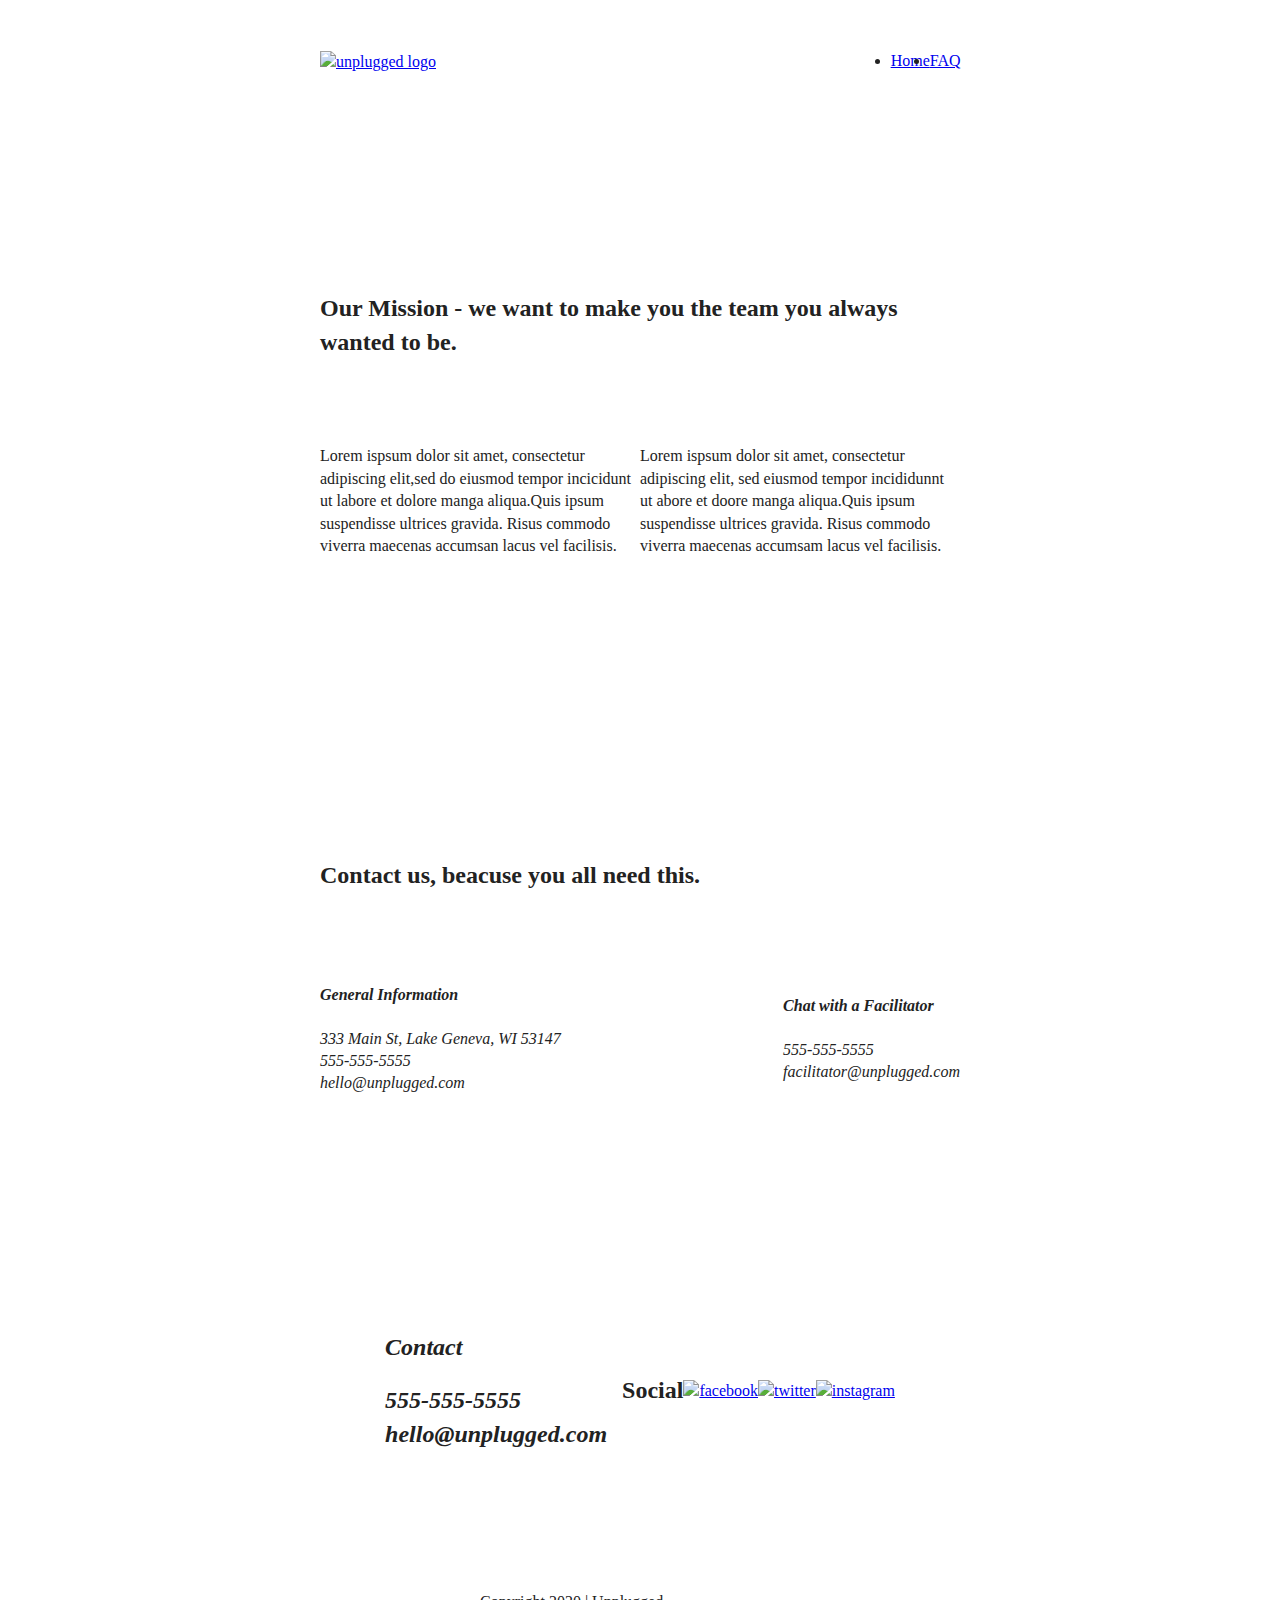
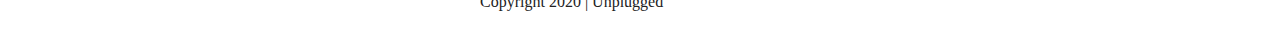
==== about/index.html @ 3474e6cf "Added breakpoints for tablets" ====
<!doctype html>
<html class="no-js" lang="">

<head>
  <meta charset="utf-8">
  <title>Unplugged | About</title>
  <meta name="description" content="">
  <meta name="viewport" content="width=device-width, initial-scale=1">

  <link rel="manifest" href="../site.webmanifest">
  <link rel="apple-touch-icon" href="../icon.png">
  <!-- Place favicon.ico in the root directory -->

  <link rel="stylesheet" href="../css/normalize.css">
  <link rel="stylesheet" href="../css/main.css">

  <meta name="theme-color" content="#fafafa">
</head>

<body>
  <!--[if IE]>
    <p class="browserupgrade">You are using an <strong>outdated</strong> browser. Please <a href="https://browsehappy.com/">upgrade your browser</a> to improve your experience and security.</p>
  <![endif]-->

  <!-- Add your site or application content here -->
  <script src="../js/vendor/modernizr-3.8.0.min.js"></script>
  <script src="https://code.jquery.com/jquery-3.4.1.min.js" integrity="sha256-CSXorXvZcTkaix6Yvo6HppcZGetbYMGWSFlBw8HfCJo=" crossorigin="anonymous"></script>
  <script>window.jQuery || document.write('<script src="../js/vendor/jquery-3.4.1.min.js"><\/script>')</script>
  <script src="../js/plugins.js"></script>
  <script src="../js/main.js"></script>

  <header>
    <div class="content-wrapper">
      <a href="#">
        <img src="./img/unpluggedlogo.png" alt="unplugged logo">
      </a>
      <div class="header-divider"></div>
      <nav>
        <ul>
          <li><a href="../index.html" target="_blank">Home</a></li>
          <li><a href="../faq/index.html" target="_blank">FAQ</a></li>
        </ul>
      </nav>
    </div>
  </header>

  <main>
    <section class="mission">
    <div class="content-wrapper">
      <h2>Our Mission - we want to make you the team you always wanted to be.</h2>
        <div class="mission-content">
          <p>Lorem ispsum dolor sit amet, consectetur adipiscing elit,sed do eiusmod tempor incicidunt ut labore et dolore manga aliqua.Quis ipsum suspendisse ultrices gravida. Risus commodo viverra maecenas accumsan lacus vel facilisis.</p>
          <p>Lorem ispsum dolor sit amet, consectetur adipiscing elit, sed eiusmod tempor incididunnt ut abore et doore manga aliqua.Quis ipsum suspendisse ultrices gravida. Risus commodo viverra maecenas accumsam lacus vel facilisis.</p>
        </div>
    </div> <!-- mission content wrapper ends -->
</section> <!-- contact-info -->

    <section class="map">
      <figure>
      </figure>
    </section>

    <section class="contact-section">
      <div class="content-wrapper">
        <h2>Contact us, beacuse you all need this.</h4>
          <address class="contact-content">
            <div>
            <h4>General Information</h4>
            <p>333 Main St, Lake Geneva, WI 53147<br>
            555-555-5555<br>
            hello@unplugged.com</p>
          </div>
          <div>
            <h4>Chat with a Facilitator</h4>
            <p>555-555-5555<br>
            facilitator@unplugged.com</p>
          </div>
        </address>
      </div>
    </section>
  </main> <!--mainwrapper -->

  <footer>
    <div class="content-wrapper">
        <div class="footer-content">
          <address class="contact">
            <h2>Contact<h2>
              <p>555-555-5555</p>
              <p>hello@unplugged.com</p>
          </address>
            <div class="social">
                <div class="social-icons">
                  <h2>Social</h2>
                    <p><a href="https://www.facebook.com/yoursite" target="_blank"><img src"" alt="facebook"/></a></p>
                    <p><a href="https://www.twitter.com/" target="_blank"><img src="" alt="twitter"/></a></p>
                    <p><a href="https://www.instagram.com/" target="_blank"><img src="" alt="instagram"/></a></p>
                </div>
            </div>
        </div> <!-- footer content ends -->
    </div> <!--footer content-wrapper ends-->

    </div>
    <div class="copyright">
      <p>Copyright 2020 | Unplugged</p>
    </div>
  </footer>


  <!-- Google Analytics: change UA-XXXXX-Y to be your site's ID. -->
  <script>
    window.ga = function () { ga.q.push(arguments) }; ga.q = []; ga.l = +new Date;
    ga('create', 'UA-XXXXX-Y', 'auto'); ga('set','transport','beacon'); ga('send', 'pageview')
  </script>
  <script src="https://www.google-analytics.com/analytics.js" async></script>
</body>

</html>
---- css/main.css ----
/*! HTML5 Boilerplate v7.3.0 | MIT License | https://html5boilerplate.com/ */

/* main.css 2.0.0 | MIT License | https://github.com/h5bp/main.css#readme */
/*
 * What follows is the result of much research on cross-browser styling.
 * Credit left inline and big thanks to Nicolas Gallagher, Jonathan Neal,
 * Kroc Camen, and the H5BP dev community and team.
 */

/* ==========================================================================
   Base styles: opinionated defaults
   ========================================================================== */

html {
  color: #222;
  font-size: 1em;
  line-height: 1.4;
}

/*
 * Remove text-shadow in selection highlight:
 * https://twitter.com/miketaylr/status/12228805301
 *
 * Vendor-prefixed and regular ::selection selectors cannot be combined:
 * https://stackoverflow.com/a/16982510/7133471
 *
 * Customize the background color to match your design.
 */

::-moz-selection {
  background: #b3d4fc;
  text-shadow: none;
}

::selection {
  background: #b3d4fc;
  text-shadow: none;
}

/*
 * A better looking default horizontal rule
 */

hr {
  display: block;
  height: 1px;
  border: 0;
  border-top: 1px solid #ccc;
  margin: 1em 0;
  padding: 0;
}

/*
 * Remove the gap between audio, canvas, iframes,
 * images, videos and the bottom of their containers:
 * https://github.com/h5bp/html5-boilerplate/issues/440
 */

audio,
canvas,
iframe,
img,
svg,
video {
  vertical-align: middle;
}

/*
 * Remove default fieldset styles.
 */

fieldset {
  border: 0;
  margin: 0;
  padding: 0;
}

/*
 * Allow only vertical resizing of textareas.
 */

textarea {
  resize: vertical;
}

/* ==========================================================================
   Browser Upgrade Prompt
   ========================================================================== */

.browserupgrade {
  margin: 0.2em 0;
  background: #ccc;
  color: #000;
  padding: 0.2em 0;
}

/* ==========================================================================
   Author's custom styles
   ========================================================================== */
.content-wrapper {
  width: 90%;
  margin: 50px 0;
}


/* -------------------- Base Header - Footer Styles -------------------- */

header,
footer {
  display: flex;
  justify-content: center;
  align-items: center;
  flex-flow: row wrap;
}

header{
  padding: 15px 0;
}

header .content-wrapper {
  display: flex;
  justify-content: center;
  align-items: center;
  flex-flow: row wrap;
  margin: 0;
}

.header-divider {
  width: 100%;
  height: 1px;
}

header nav {
  display: flex;
  justify-content: center;
  align-items: center;
  flex-flow: row wrap;
  width: 60%;
  padding:19px 0 19px 0;
}

header nav ul {
  display: flex;
  justify-content: space-around;
  width: 100%;
}

footer {
  flex-direction: column;
}

footer p {
  margin: 0;
}

footer .content-wrapper{
  width: 55%;
  margin: 50px 0;
}

footer .contact{
  margin-bottom: 50px;
}
footer .social-icons {
  display: flex;
  justify-content: space-around;
  align-items: center;
}

footer .social-icons p {
  display: flex;
  justify-content: space-around;
  align-items: center;
}

footer .copyright {
  margin: 20px 0;
}

/* -------------------- Mobile - Main Styles -------------------- */

/* Hero Area */
.hero-area {
  display: flex;
  justify-content: center;
  flex-flow: row wrap;
}

/* Aside */
aside{
  display: flex;
  justify-content: center;
  align-items: center;
  flex-flow: row wrap;
}

/* Features */
.features {
  display: flex;
  justify-content: center;
  flex-flow: row wrap;
}

.features h2{
  margin-bottom: 60px;
}

.features article {
  width: 85%;
  margin: 48px 0;
}

.features .features-item {
  display: flex;
  justify-content: center;
  align-items: center;
  flex-flow: row wrap;
}

.features p {
  margin: 0;
}

/* Reviews */
.reviews {
  display: flex;
  justify-content: center;
  flex-flow: row wrap;
}

.reviews h2 {
  margin-bottom: 40px;
}

.reviews h3 {
  width: 47%;
  margin: 20px 0;
}

/*------------------ About Page ------------------*/
.mission {
  display: flex;
  justify-content: center;
  align-items: center;
  flex-flow: row wrap;
}

.mission h2{
  padding: 50px 0;
}

.contact-section {
  display: flex;
  justify-content: center;
  align-items: center;
  flex-flow: row wrap;
}

.contact-section h2{
  padding: 50px 0;
}

/*-------------------- FAQ ------------------------*/
.faq {
  display: flex;
  justify-content: center;
  align-items: center;
  flex-flow: row wrap;
}

.faq h2 {
  padding: 50px 0;
}

.faq .content-wrapper{
  display: flex;
  justify-content: center;
  align-items: center;
  flex-flow: row wrap;
  margin: 50px 0;
}


/* ==========================================================================
   Helper classes
   ========================================================================== */

/*
 * Hide visually and from screen readers
 */

.hidden {
  display: none !important;
}

/*
* Hide only visually, but have it available for screen readers:
* https://snook.ca/archives/html_and_css/hiding-content-for-accessibility
*
* 1. For long content, line feeds are not interpreted as spaces and small width
*    causes content to wrap 1 word per line:
*    https://medium.com/@jessebeach/beware-smushed-off-screen-accessible-text-5952a4c2cbfe
*/

.sr-only {
  border: 0;
  clip: rect(0, 0, 0, 0);
  height: 1px;
  margin: -1px;
  overflow: hidden;
  padding: 0;
  position: absolute;
  white-space: nowrap;
  width: 1px;
  /* 1 */
}

/*
* Extends the .sr-only class to allow the element
* to be focusable when navigated to via the keyboard:
* https://www.drupal.org/node/897638
*/

.sr-only.focusable:active,
.sr-only.focusable:focus {
  clip: auto;
  height: auto;
  margin: 0;
  overflow: visible;
  position: static;
  white-space: inherit;
  width: auto;
}

/*
* Hide visually and from screen readers, but maintain layout
*/

.invisible {
  visibility: hidden;
}

/*
* Clearfix: contain floats
*
* For modern browsers
* 1. The space content is one way to avoid an Opera bug when the
*    `contenteditable` attribute is included anywhere else in the document.
*    Otherwise it causes space to appear at the top and bottom of elements
*    that receive the `clearfix` class.
* 2. The use of `table` rather than `block` is only necessary if using
*    `:before` to contain the top-margins of child elements.
*/

.clearfix:before,
.clearfix:after {
  content: " ";
  /* 1 */
  display: table;
  /* 2 */
}

.clearfix:after {
  clear: both;
}

/* ==========================================================================
   EXAMPLE Media Queries for Responsive Design.
   These examples override the primary ('mobile first') styles.
   Modify as content requires.
   ========================================================================== */
@media only screen and (min-width: 768px) {
/* General styles */
  .content-wrapper {
      max-width: 640px;
      margin: 100px 0;
  }

/* Header */

  header {
    display: flex;
    justify-content: center;
  }

  header .content-wrapper {
    width:100%;
    display: flex;
    justify-content: space-between;
  }

  header nav {
    width: 17%
  }

  header nav ul {
    display: flex;
    justify-content: space-around;
  }

  .header-divider {
    display: none;
  }

/* Hero Area */

/* Aside */
  aside .content-wrapper {
    margin: 50px 0;
    display: flex;
    justify-content: center;
    flex-flow: row wrap;
  }

  aside .content-wrapper .form-description,
  aside .content-wrapper .form {
      width: 37%;
      margin: 0;
  }

/* Features */

  .features article {
    display: flex;
    justify-content: space-between;
    align-items: center;
    flex-flow: column wrap;
    flex-basis: 300px;
  }

  .features .features-item-description {
    width: 26%;
  }

/* Reviews */
  .reviews article {
    display: flex;
    justify-content: center;
  }

  .reviews article div {
    width:41%;
  }
/* About */
.mission-content {
    display: flex;
    justify-content: space-between;
    align-items: center;
  }

.mission-content p {
    width:420px;
  }

.contact-section .content-wrapper h2 {
    width:500px;
  }

.contact-content {
    display:flex;
    justify-content:space-between;
    align-items: center;
  }

/* FAQ */
.faq .content-wrapper {
    justify-content: space-between;
  }

.faq-content {
    flex-basis: 40%;
  }

.faq h2 {
    width: 100%;
  }


/* Footer */
  footer .content-wrapper {
    width: 41%;
    margin: 100px 0;
  }

  .footer-content {
    display: flex;
    justify-content:space-around;
    align-items: center;
  }

  footer .contact {
    margin-bottom: 0;
  }

  footer .copyright {
      width:25%;
  }
}

  @media only screen and (min-width: 1200px) {
  /*Desktop styles here*/
  }


/* ==========================================================================
   Print styles.
   Inlined to avoid the additional HTTP request:
   https://www.phpied.com/delay-loading-your-print-css/
   ========================================================================== */

@media print {
  *,
  *:before,
  *:after {
    background: transparent !important;
    color: #000 !important;
    /* Black prints faster */
    box-shadow: none !important;
    text-shadow: none !important;
  }
  a,
  a:visited {
    text-decoration: underline;
  }
  a[href]:after {
    content: " (" attr(href) ")";
  }
  abbr[title]:after {
    content: " (" attr(title) ")";
  }
  /*
     * Don't show links that are fragment identifiers,
     * or use the `javascript:` pseudo protocol
     */
  a[href^="#"]:after,
  a[href^="javascript:"]:after {
    content: "";
  }
  pre {
    white-space: pre-wrap !important;
  }
  pre,
  blockquote {
    border: 1px solid #999;
    page-break-inside: avoid;
  }
  /*
     * Printing Tables:
     * https://web.archive.org/web/20180815150934/http://css-discuss.incutio.com/wiki/Printing_Tables
     */
  thead {
    display: table-header-group;
  }
  tr,
  img {
    page-break-inside: avoid;
  }
  p,
  h2,
  h3 {
    orphans: 3;
    widows: 3;
  }
  h2,
  h3 {
    page-break-after: avoid;
  }
}
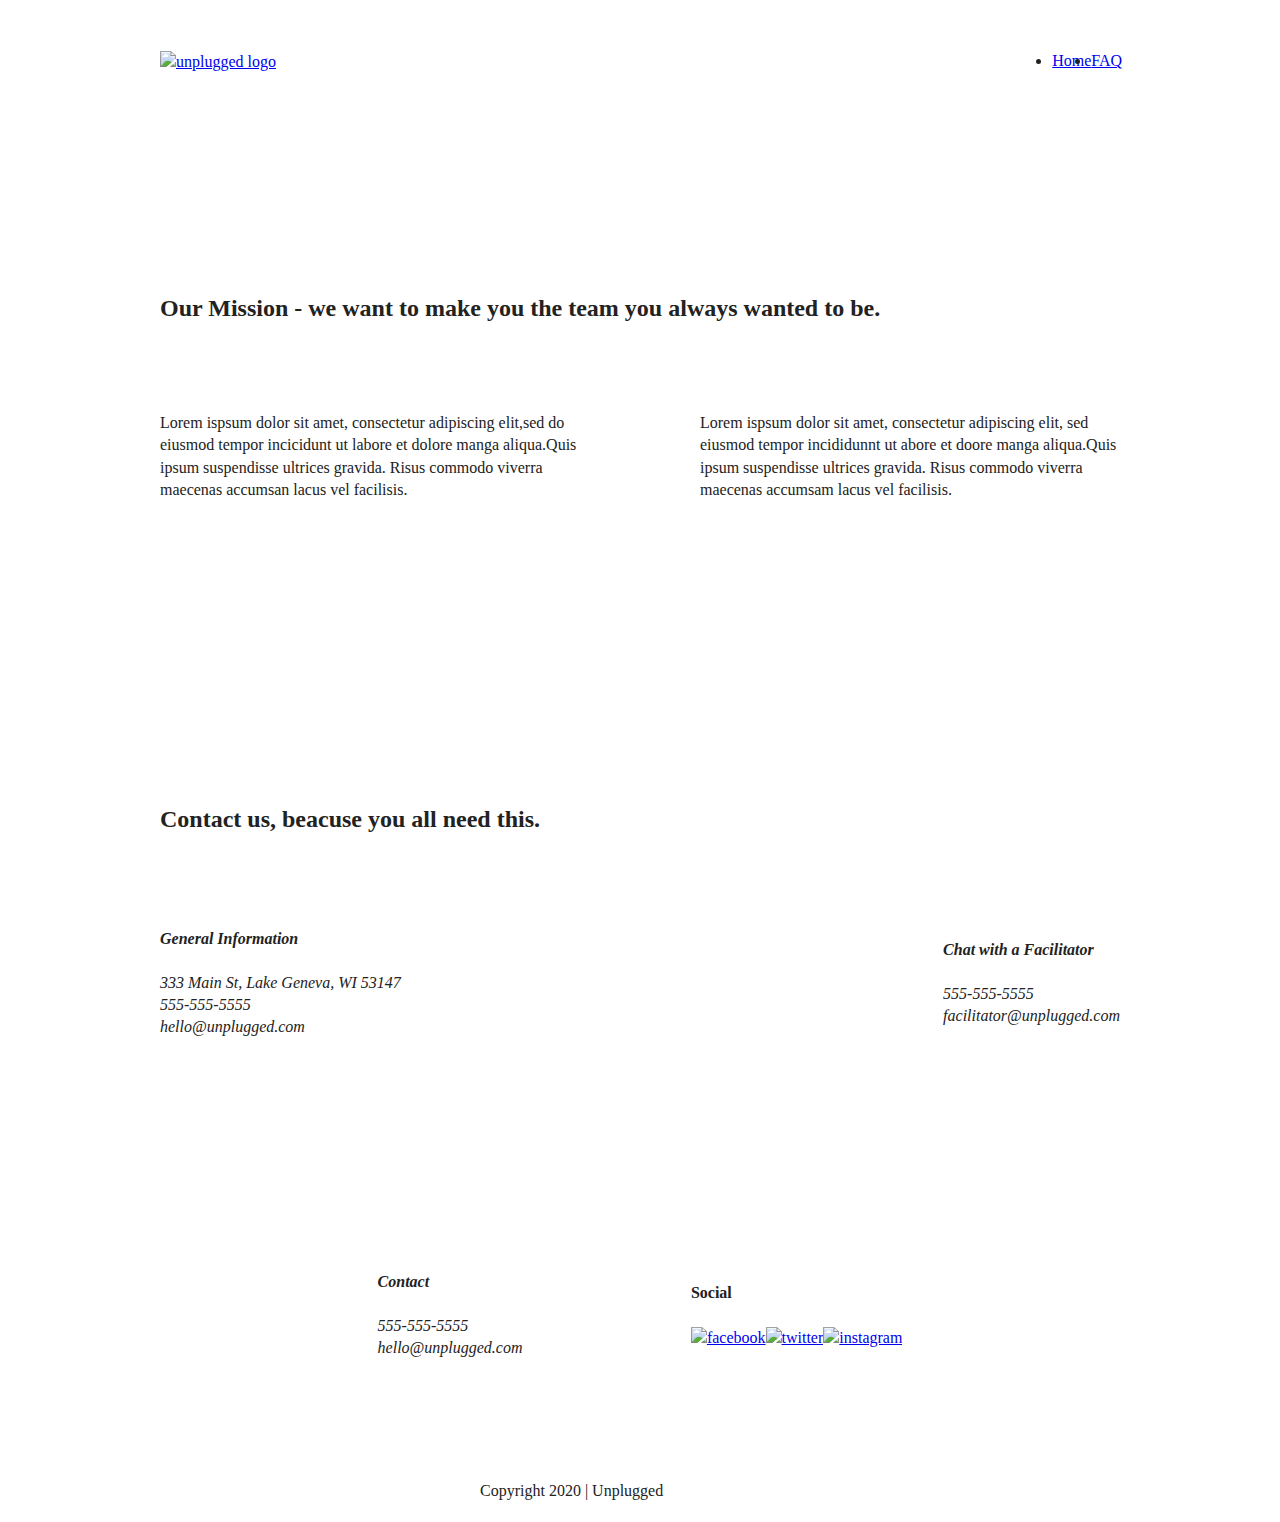
==== commit 4e2dce41: "Codded desktop css" ====
--- a/about/index.html
+++ b/about/index.html
@@ -84,13 +84,13 @@
     <div class="content-wrapper">
         <div class="footer-content">
           <address class="contact">
-            <h2>Contact<h2>
+            <h4>Contact</h4>
               <p>555-555-5555</p>
               <p>hello@unplugged.com</p>
           </address>
             <div class="social">
+              <h4>Social</h4>
                 <div class="social-icons">
-                  <h2>Social</h2>
                     <p><a href="https://www.facebook.com/yoursite" target="_blank"><img src"" alt="facebook"/></a></p>
                     <p><a href="https://www.twitter.com/" target="_blank"><img src="" alt="twitter"/></a></p>
                     <p><a href="https://www.instagram.com/" target="_blank"><img src="" alt="instagram"/></a></p>
--- a/css/main.css
+++ b/css/main.css
@@ -390,12 +390,12 @@
   }
 
   header nav {
-    width: 17%
+    width: 17%;
   }
 
   header nav ul {
     display: flex;
-    justify-content: space-around;
+    justify-content: space-between;
   }
 
   .header-divider {
@@ -484,7 +484,7 @@
 
   .footer-content {
     display: flex;
-    justify-content:space-around;
+    justify-content:space-between;
     align-items: center;
   }
 
@@ -497,9 +497,68 @@
   }
 }
 
-  @media only screen and (min-width: 1200px) {
-  /*Desktop styles here*/
-  }
+@media only screen and (min-width: 1200px) {
+  .content-wrapper {
+    max-width: 960px;
+  }
+
+/*header*/
+  header nav {
+    width: 11%;
+  }
+
+/*hero area*/
+  .hero-area h1 {
+    width: 55%;
+  }
+
+/*aside*/
+  aside .content-wrapper{
+    justify-content: space-between;
+  }
+
+  aside .content-wrapper .form-description,
+  aside .content-wrapper .form {
+    width: 26%;
+  }
+/*Features*/
+  .features h2 {
+    width: 70%;
+  }
+
+  .features article{
+    flex-basis: 200px;
+  }
+
+/* Reviews */
+  .reviews article {
+    display: flex;
+    justify-content: center;
+    flex-flow: row wrap;
+    flex-basis: 415px;
+  }
+
+    .reviews article div {
+      width:41%;
+    }
+/*about page*/
+  .mission h2,
+  .contact-section .content-wrapper {
+    width: 80%;
+    }
+  .contact-section .content-wrapper{
+    margin-bottom: 95px;
+  }
+
+/*FAQ Page*/
+.faq h2 {
+  width:100%;
+}
+
+.faq-content {
+  flex-basis:435px;
+}
+
 
 
 /* ==========================================================================
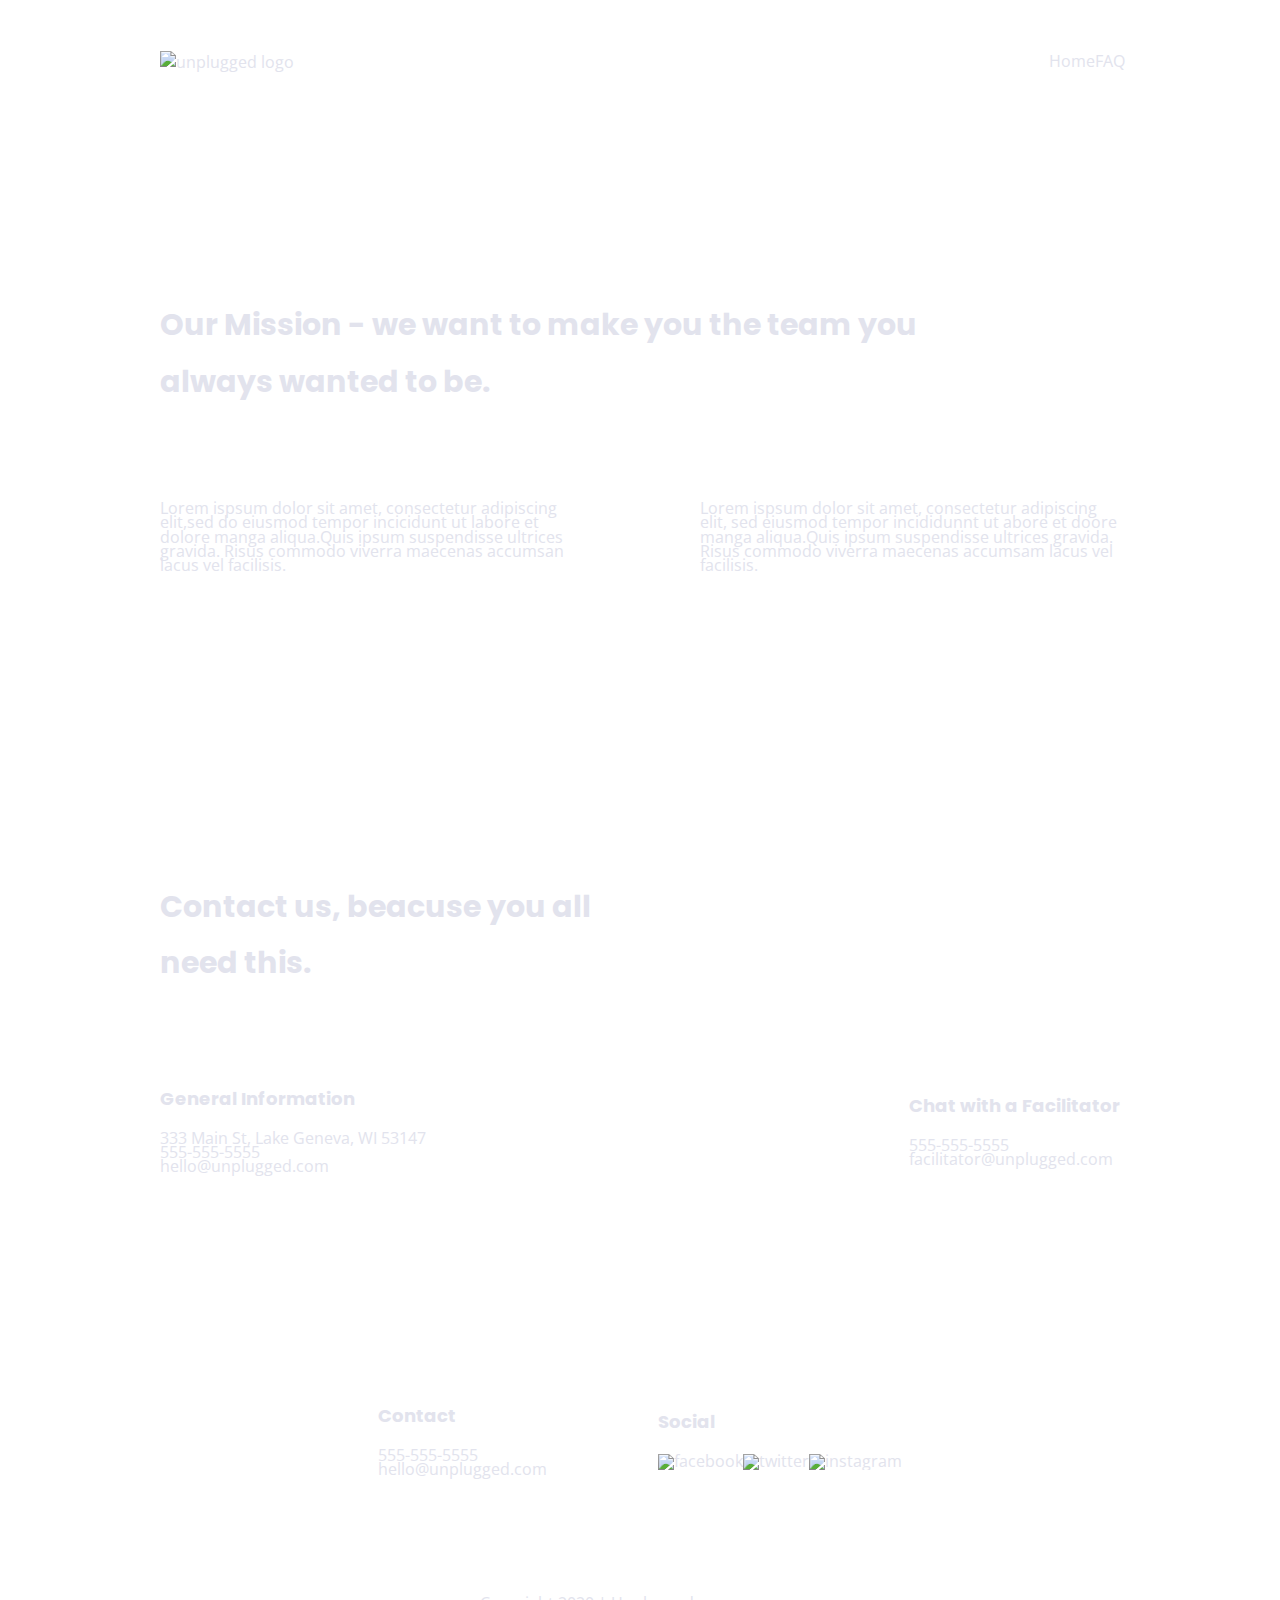
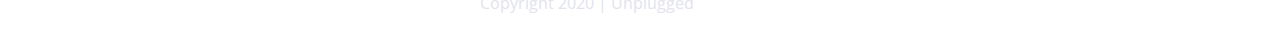
==== commit 9533761c: "Added text styles" ====
--- a/about/index.html
+++ b/about/index.html
@@ -13,6 +13,8 @@
 
   <link rel="stylesheet" href="../css/normalize.css">
   <link rel="stylesheet" href="../css/main.css">
+  <!--Google Fonts-->
+  <link href="https://fonts.googleapis.com/css?family=Open+Sans:400,700|Poppins:500,700" rel="stylesheet">
 
   <meta name="theme-color" content="#fafafa">
 </head>
--- a/css/main.css
+++ b/css/main.css
@@ -97,6 +97,57 @@
 /* ==========================================================================
    Author's custom styles
    ========================================================================== */
+/* General Styles */
+
+html {
+  font-family: 'Poppins', sans-serif;
+  color: #e2e3ed;
+}
+
+body {
+  font-family: 'Open Sans', sans-serif;
+  font-size: 1em;
+}
+
+ul,
+ol {
+  list-style-type: none;
+}
+
+a {
+  color: #e2e3ed;
+  text-decoration: none;
+}
+
+h2 {
+  font-family: 'Poppins', sans-serif;
+  font-size: 1.88em;
+  line-height: 1.88em;
+}
+
+h3,
+h4 {
+  font-family: 'Poppins', sans-serif;
+  font-size: 1.13em;
+  line-height: 0.88em;
+}
+
+p {
+  line-height: 0.88em;
+}
+
+img {
+
+}
+
+figure {
+
+}
+
+address {
+font-style: normal;
+}
+
 .content-wrapper {
   width: 90%;
   margin: 50px 0;
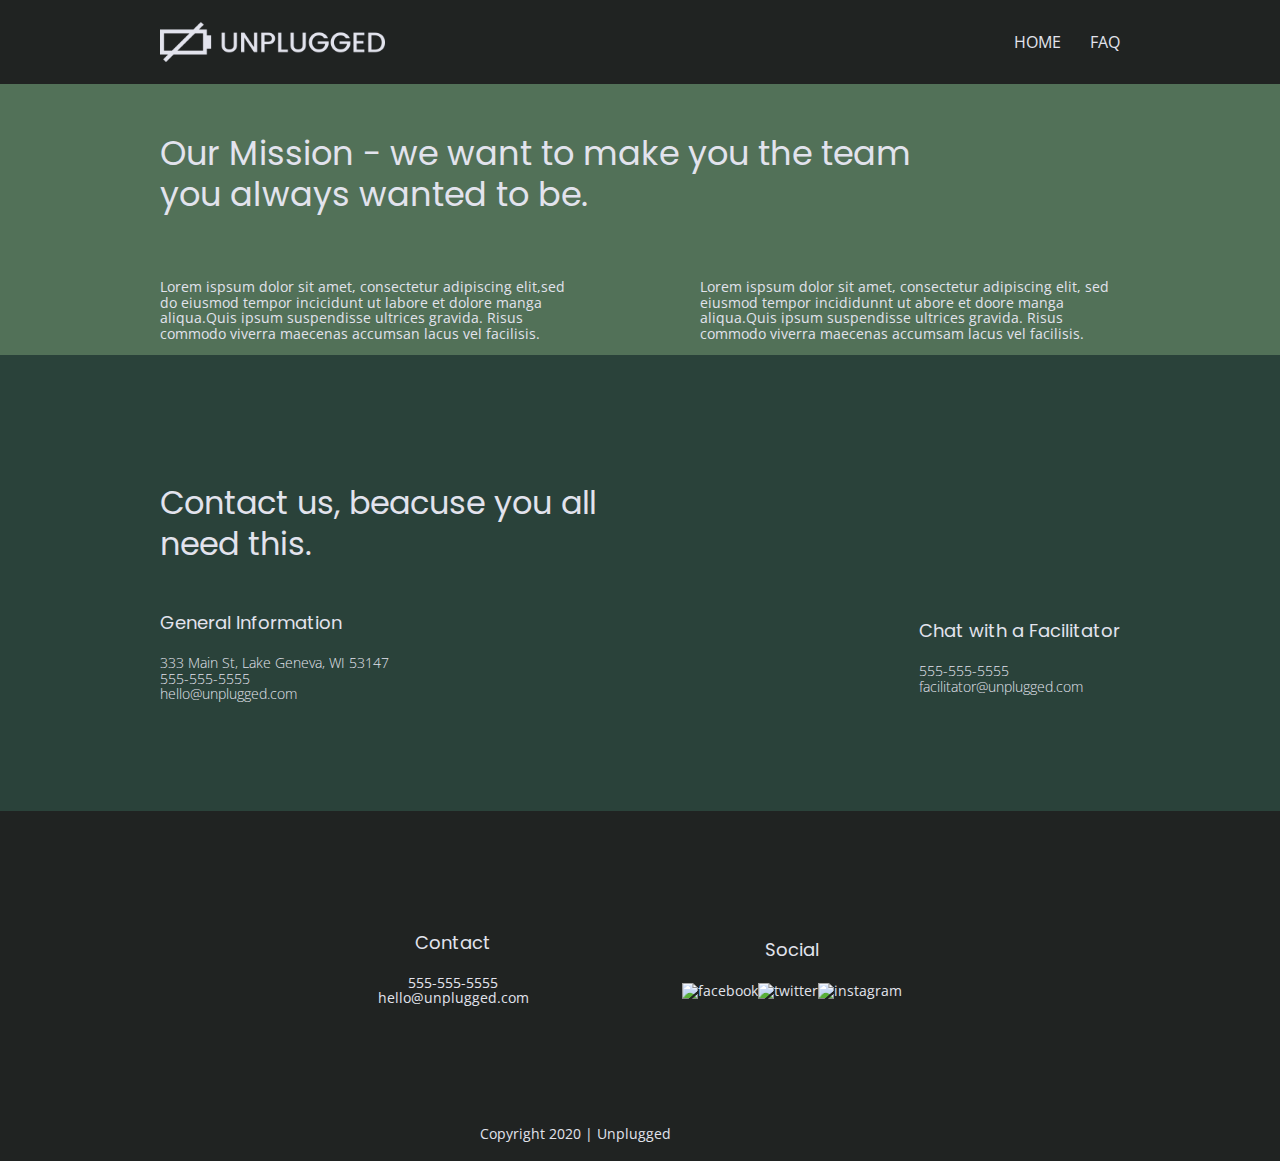
==== commit 5715f14e: "Codded img to website" ====
--- a/about/index.html
+++ b/about/index.html
@@ -33,9 +33,11 @@
 
   <header>
     <div class="content-wrapper">
-      <a href="#">
-        <img src="./img/unpluggedlogo.png" alt="unplugged logo">
-      </a>
+      <figure>
+        <a href="#">
+          <img src="../img/unpluggedlogo.png" alt="Unplugged Logo">
+        </a>
+      </figure>
       <div class="header-divider"></div>
       <nav>
         <ul>
--- a/css/main.css
+++ b/css/main.css
@@ -121,8 +121,8 @@
 
 h2 {
   font-family: 'Poppins', sans-serif;
-  font-size: 1.88em;
-  line-height: 1.88em;
+  font-size: 2em;
+  line-height: 1.08em;
 }
 
 h3,
@@ -130,22 +130,25 @@
   font-family: 'Poppins', sans-serif;
   font-size: 1.13em;
   line-height: 0.88em;
+  font-weight: normal;
 }
 
 p {
-  line-height: 0.88em;
+  font-size: 0.88em;
+  line-height: 1.1em;
+  color: #e2e3ed;
 }
 
 img {
-
+  width: 100%;
 }
 
 figure {
-
+  margin:0;
 }
 
 address {
-font-style: normal;
+  font-style: normal;
 }
 
 .content-wrapper {
@@ -162,6 +165,7 @@
   justify-content: center;
   align-items: center;
   flex-flow: row wrap;
+  background-color:#202322;
 }
 
 header{
@@ -174,6 +178,10 @@
   align-items: center;
   flex-flow: row wrap;
   margin: 0;
+}
+
+header figure{
+  width: 225px;
 }
 
 .header-divider {
@@ -187,13 +195,14 @@
   align-items: center;
   flex-flow: row wrap;
   width: 60%;
-  padding:19px 0 19px 0;
 }
 
 header nav ul {
   display: flex;
   justify-content: space-around;
   width: 100%;
+  padding: 0px;
+  text-transform: uppercase;
 }
 
 footer {
@@ -207,6 +216,7 @@
 footer .content-wrapper{
   width: 55%;
   margin: 50px 0;
+  text-align: center;
 }
 
 footer .contact{
@@ -235,6 +245,15 @@
   display: flex;
   justify-content: center;
   flex-flow: row wrap;
+  background: url(../img/hero-img.jpg)no-repeat center #527158;
+  background-size: cover;
+  min-height: 500px;
+}
+
+.hero-area h1 {
+  text-align: left;
+  font-family: 'Poppins', sans-serif;
+  font-weight: normal;
 }
 
 /* Aside */
@@ -243,6 +262,7 @@
   justify-content: center;
   align-items: center;
   flex-flow: row wrap;
+  background-color: #527158;
 }
 
 /* Features */
@@ -250,10 +270,15 @@
   display: flex;
   justify-content: center;
   flex-flow: row wrap;
+  background: url('../img/features.jpg') center no-repeat #527158;
+  background-size: cover;
 }
 
 .features h2{
   margin-bottom: 60px;
+  font-family: 'Poppins', sans-serif;
+  font-weight: normal;
+  text-align: left;
 }
 
 .features article {
@@ -269,7 +294,8 @@
 }
 
 .features p {
-  margin: 0;
+  margin: 50px;
+  text-align: center;
 }
 
 /* Reviews */
@@ -277,14 +303,18 @@
   display: flex;
   justify-content: center;
   flex-flow: row wrap;
+  background-color: #2a423a;
 }
 
 .reviews h2 {
   margin-bottom: 40px;
+  font-family: 'Poppins', sans-serif;
+  font-weight: normal;
+  text-align: left;
 }
 
 .reviews h3 {
-  width: 47%;
+  width: 50%;
   margin: 20px 0;
 }
 
@@ -294,10 +324,19 @@
   justify-content: center;
   align-items: center;
   flex-flow: row wrap;
+  background-color: #527158;
+}
+
+.mission .content-wrapper {
+  margin: 0;
 }
 
 .mission h2{
-  padding: 50px 0;
+  margin: 50px 0;
+  font-weight: normal;
+  line-height: 1.2em;
+  text-align: left;
+  font-size: 2.1em;
 }
 
 .contact-section {
@@ -305,10 +344,17 @@
   justify-content: center;
   align-items: center;
   flex-flow: row wrap;
+  background-color: #2a423a;
 }
 
 .contact-section h2{
-  padding: 50px 0;
+  text-align: left;
+  font-weight: normal;
+  line-height: 1.3em;
+}
+
+.contact-section p{
+  font-weight: lighter;
 }
 
 /*-------------------- FAQ ------------------------*/
@@ -317,10 +363,11 @@
   justify-content: center;
   align-items: center;
   flex-flow: row wrap;
+  background-color: #527158;
 }
 
 .faq h2 {
-  padding: 50px 0;
+  font-weight: normal;
 }
 
 .faq .content-wrapper{
@@ -331,6 +378,31 @@
   margin: 50px 0;
 }
 
+aside .form {
+  margin-top: 30px;
+}
+
+input[type=text] {
+  box-sizing: border-box;
+  width: 100%;
+  color: #2a423a;
+  font-style: italic;
+  padding: 1em;
+}
+
+input[type=button] {
+  width: 100%;
+  padding: 20px 0;
+  margin-top: 20px;
+  background-color: #2a423a;
+  font-family: 'Poppins', Helvetica, Arial, sans-serif;
+  font-weight: 500;
+  font-size: 1.125em;
+  color: #e2e3ed;
+  border: none;
+  text-align: center;
+  text-transform: uppercase;
+}
 
 /* ==========================================================================
    Helper classes
@@ -492,6 +564,9 @@
   .reviews article div {
     width:41%;
   }
+  .reviews h3 {
+    width:60%;
+  }
 /* About */
 .mission-content {
     display: flex;
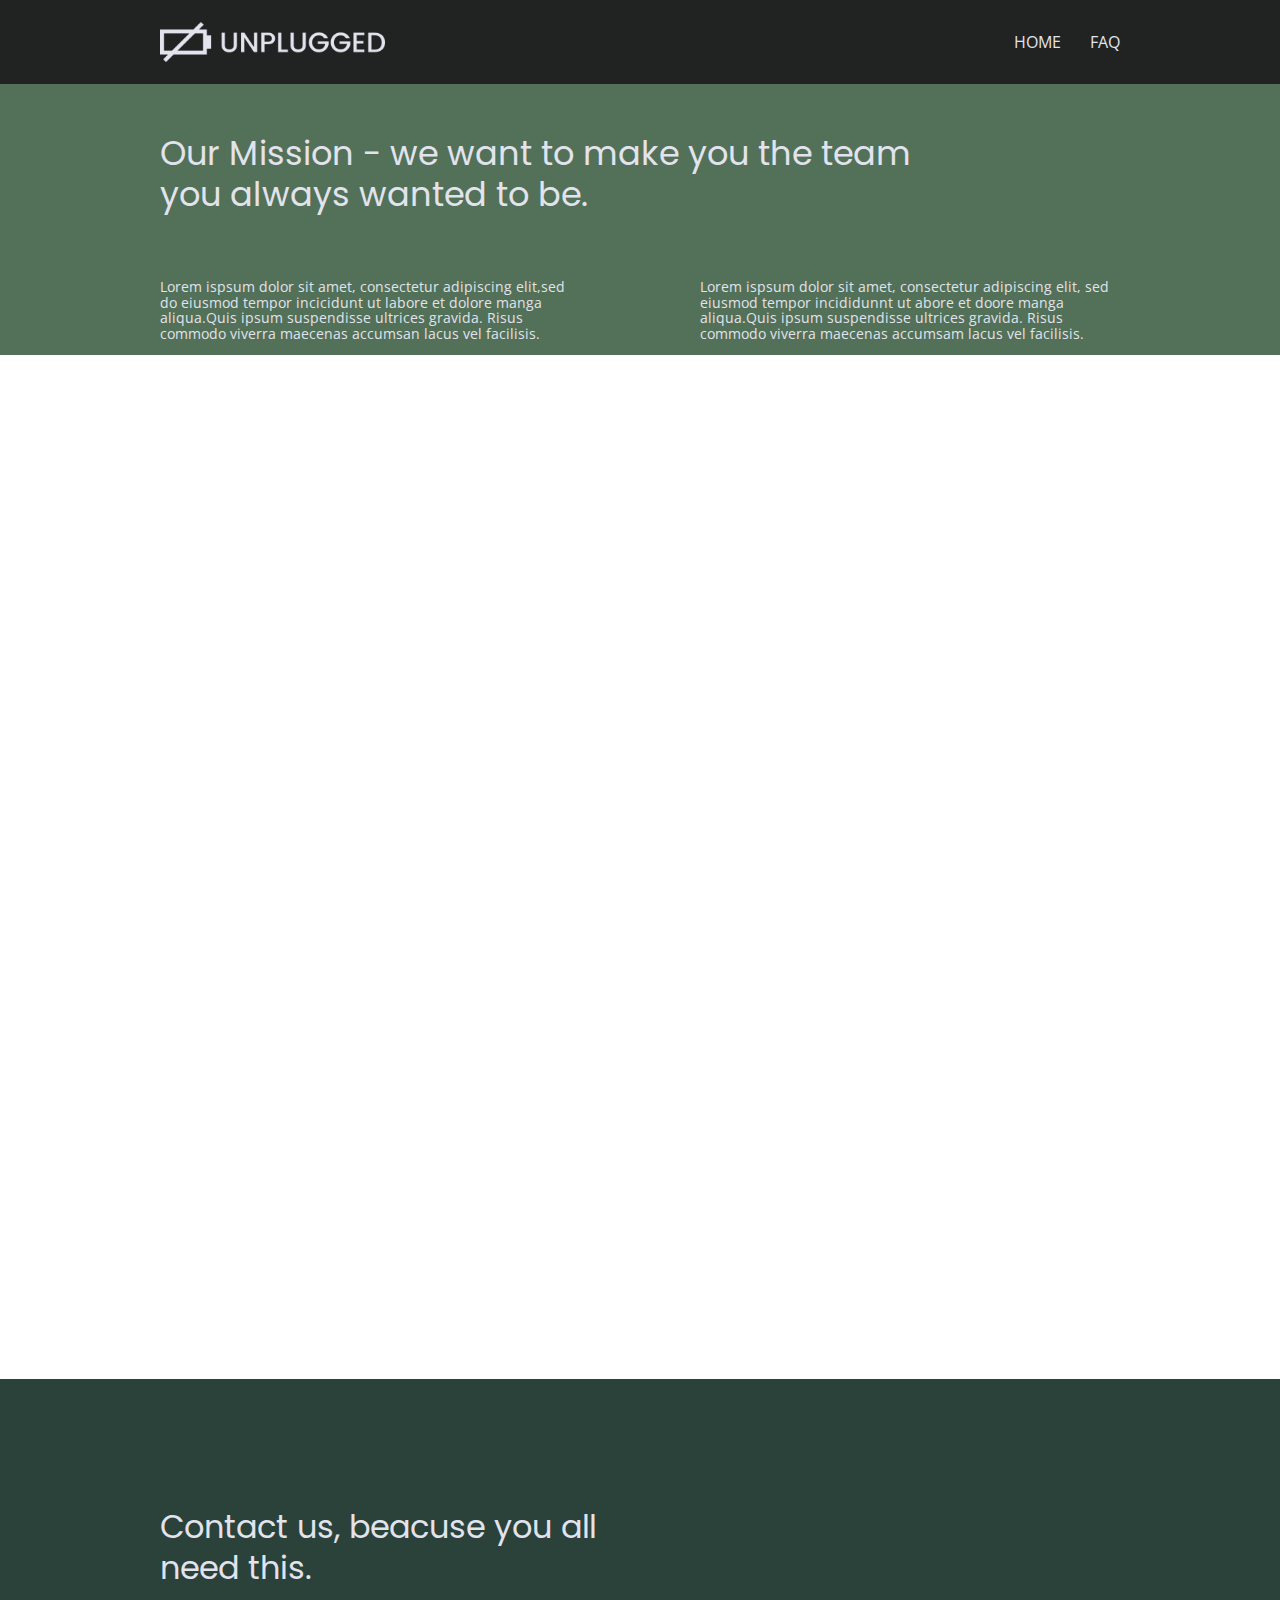
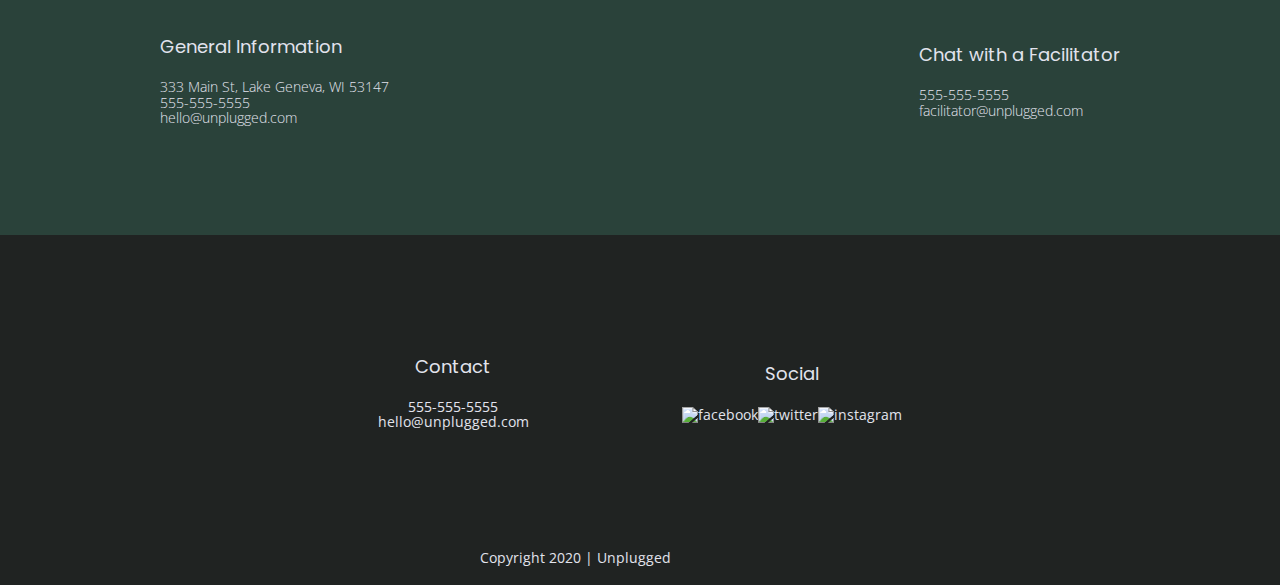
==== commit 4daf2791: "Added responsive map to about page" ====
--- a/about/index.html
+++ b/about/index.html
@@ -61,6 +61,7 @@
 
     <section class="map">
       <figure>
+        <iframe src="https://www.google.com/maps/embed?pb=!1m18!1m12!1m3!1d2937.270292100606!2d-88.42986378491939!3d42.592008479172065!2m3!1f0!2f0!3f0!3m2!1i1024!2i768!4f13.1!3m3!1m2!1s0x88058bbbacb5568f%3A0xac5d9a1fbeb32534!2s333%20W%20Main%20St%2C%20Lake%20Geneva%2C%20WI%2053147!5e0!3m2!1sen!2sus!4v1586876174805!5m2!1sen!2sus" width="600" height="450" frameborder="0" style="border:0;" allowfullscreen="" aria-hidden="false" tabindex="0"></iframe>
       </figure>
     </section>
 
--- a/css/main.css
+++ b/css/main.css
@@ -337,6 +337,22 @@
   line-height: 1.2em;
   text-align: left;
   font-size: 2.1em;
+}
+
+.map figure {
+    width: 100%;
+    height: 0;
+    padding-bottom: 80%;
+    overflow: hidden;
+    position: relative;
+}
+ 
+.map iframe {
+    width: 100%;
+    height: 100%;
+    position: absolute;
+    top: 0;
+    left: 0;
 }
 
 .contact-section {
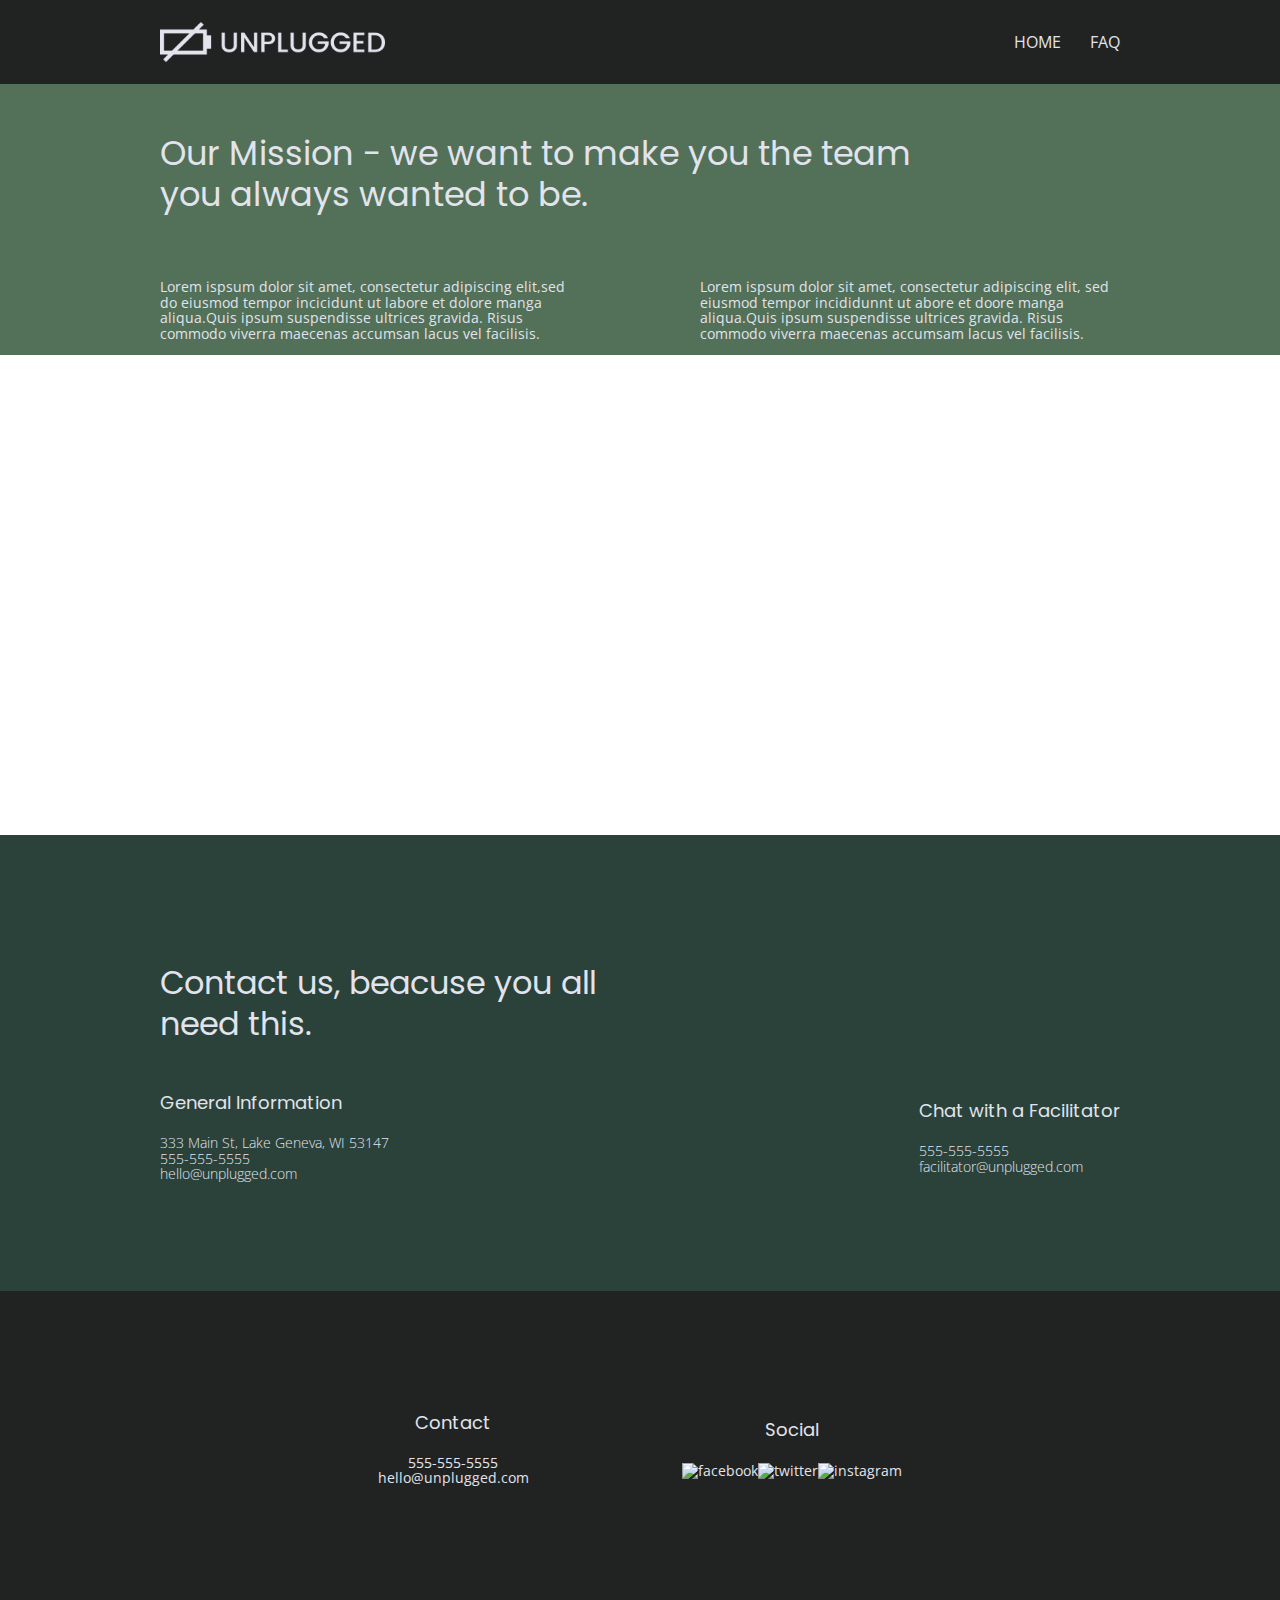
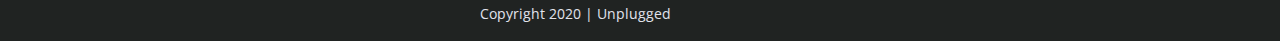
==== commit 710600e1: "Added icons to homepage" ====
--- a/about/index.html
+++ b/about/index.html
@@ -15,7 +15,8 @@
   <link rel="stylesheet" href="../css/main.css">
   <!--Google Fonts-->
   <link href="https://fonts.googleapis.com/css?family=Open+Sans:400,700|Poppins:500,700" rel="stylesheet">
-
+  <!--FontAwesome-->
+  <link rel="stylesheet" href="https://use.fontawesome.com/releases/v5.13.0/css/all.css" integrity="sha384-Bfad6CLCknfcloXFOyFnlgtENryhrpZCe29RTifKEixXQZ38WheV+i/6YWSzkz3V" crossorigin="anonymous">
   <meta name="theme-color" content="#fafafa">
 </head>
 
--- a/css/main.css
+++ b/css/main.css
@@ -281,6 +281,14 @@
   text-align: left;
 }
 
+.features i {
+  display:flex;
+  justify-content: center;
+  align-items: center;
+	font-size: 3.75em;
+  margin-bottom: 40px;
+}
+
 .features article {
   width: 85%;
   margin: 48px 0;
@@ -346,7 +354,7 @@
     overflow: hidden;
     position: relative;
 }
- 
+
 .map iframe {
     width: 100%;
     height: 100%;
@@ -584,14 +592,30 @@
     width:60%;
   }
 /* About */
-.mission-content {
+  .mission-content {
     display: flex;
     justify-content: space-between;
     align-items: center;
   }
 
-.mission-content p {
+  .mission-content p {
     width:420px;
+  }
+
+  .map figure {
+    width: 100%;
+    height: 0;
+    padding-bottom: 46%;
+    overflow: hidden;
+    position: relative;
+  }
+
+  .map iframe {
+    width: 100%;
+    height: 100%;
+    position: absolute;
+    top: 0;
+    left: 0;
   }
 
 .contact-section .content-wrapper h2 {
@@ -687,7 +711,24 @@
   .mission h2,
   .contact-section .content-wrapper {
     width: 80%;
-    }
+  }
+
+  .map figure {
+    width: 100%;
+    height: 0;
+    padding-bottom: 37.5%;
+    overflow: hidden;
+    position: relative;
+  }
+
+  .map iframe {
+    width: 100%;
+    height: 100%;
+    position: absolute;
+    top: 0;
+    left: 0;
+  }
+
   .contact-section .content-wrapper{
     margin-bottom: 95px;
   }
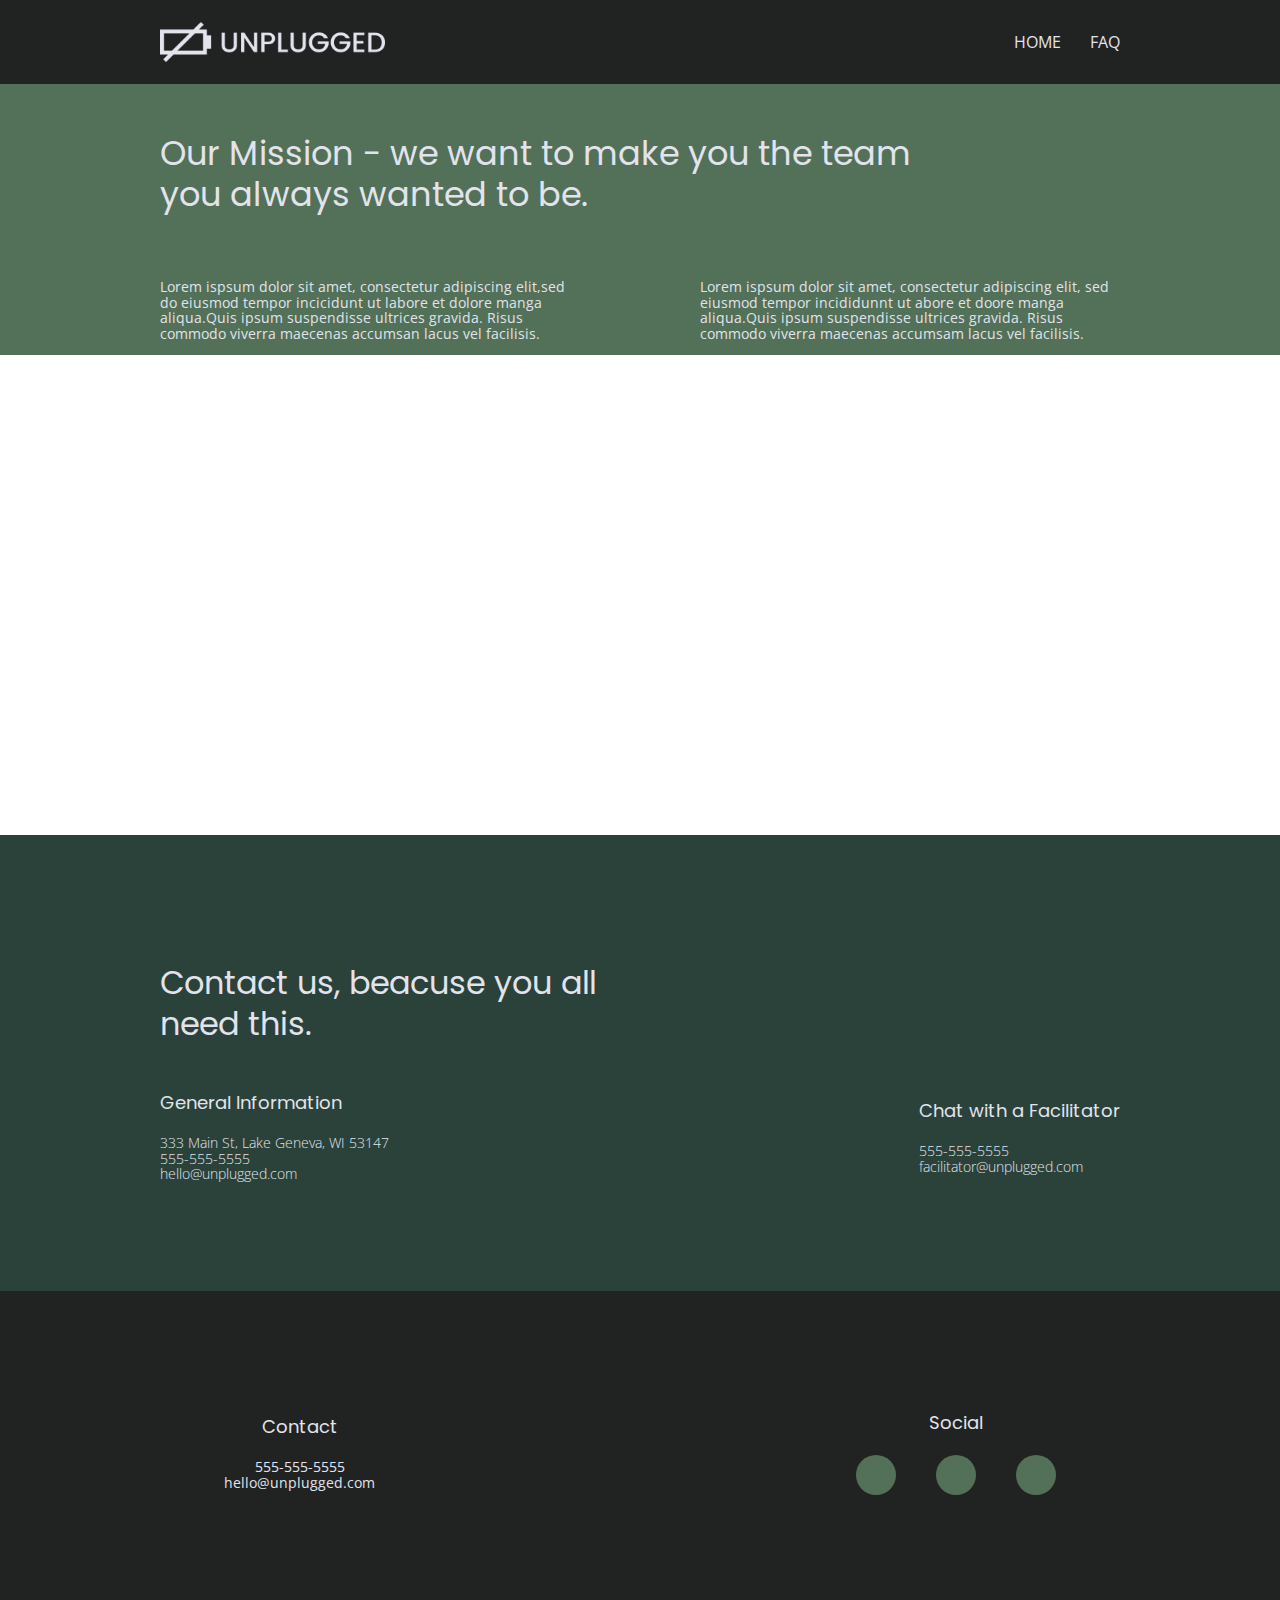
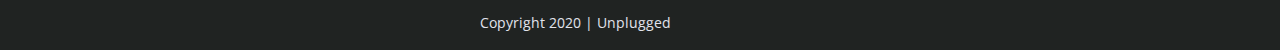
==== commit cad4f4b1: "Added social icons to the footer" ====
--- a/about/index.html
+++ b/about/index.html
@@ -97,9 +97,9 @@
             <div class="social">
               <h4>Social</h4>
                 <div class="social-icons">
-                    <p><a href="https://www.facebook.com/yoursite" target="_blank"><img src"" alt="facebook"/></a></p>
-                    <p><a href="https://www.twitter.com/" target="_blank"><img src="" alt="twitter"/></a></p>
-                    <p><a href="https://www.instagram.com/" target="_blank"><img src="" alt="instagram"/></a></p>
+                    <p><a href="https://www.facebook.com/yoursite" target="_blank"><i class="fab fa-facebook"></i></a></p>
+                    <p><a href="https://www.twitter.com/" target="_blank"><i class="fab fa-twitter"></i></a></p>
+                    <p><a href="https://www.instagram.com/" target="_blank"><i class="fab fa-instagram"></i></a></p>
                 </div>
             </div>
         </div> <!-- footer content ends -->
--- a/css/main.css
+++ b/css/main.css
@@ -232,6 +232,14 @@
   display: flex;
   justify-content: space-around;
   align-items: center;
+  background-color: #527158;
+  border-radius: 50%;
+  width: 40px;
+  height: 40px;
+}
+
+footer .social-icons p i {
+  font-size: 1.31em;
 }
 
 footer .copyright {
@@ -644,18 +652,24 @@
 
 /* Footer */
   footer .content-wrapper {
-    width: 41%;
+    width: 65%;
     margin: 100px 0;
   }
 
-  .footer-content {
+  footer .footer-content {
     display: flex;
     justify-content:space-between;
     align-items: center;
+    flex-direction: row;
   }
 
   footer .contact {
     margin-bottom: 0;
+  }
+
+  footer .social-icons {
+  width: 12.5em;
+  justify-content: space-between;
   }
 
   footer .copyright {
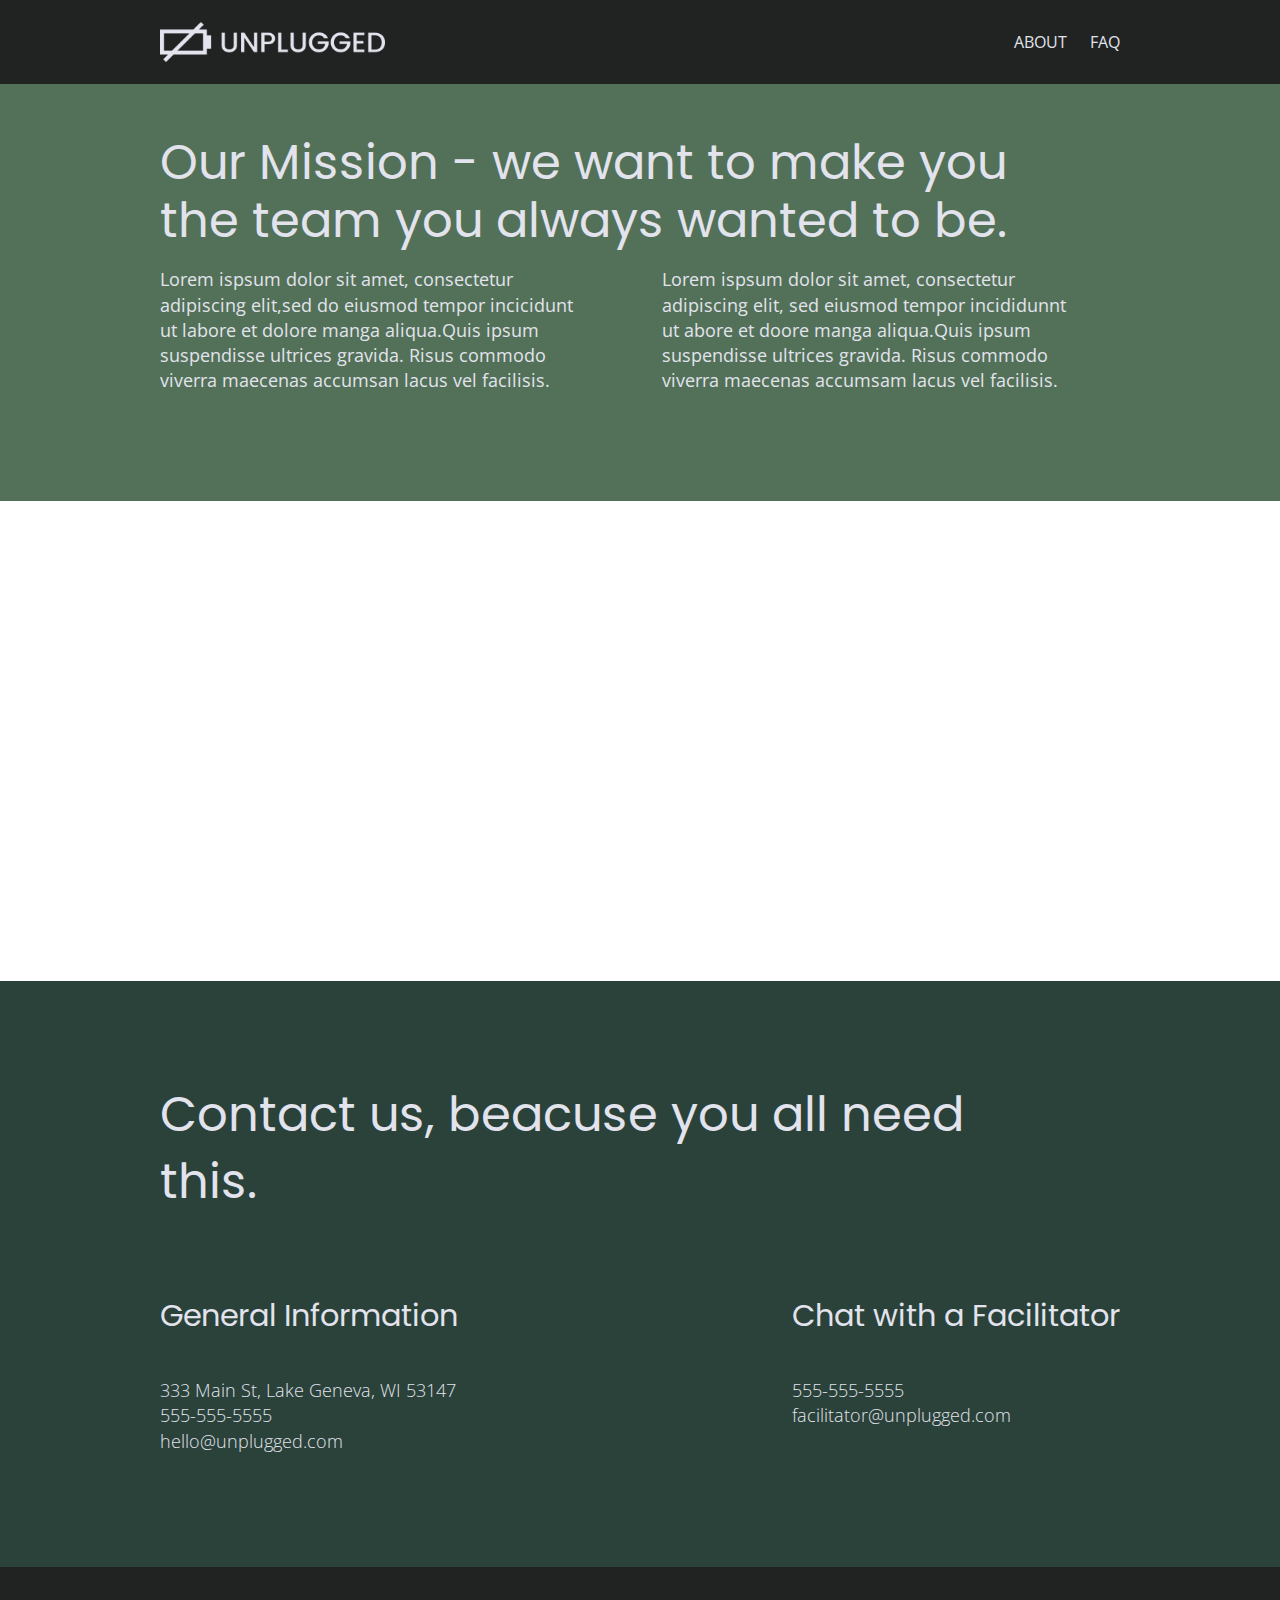
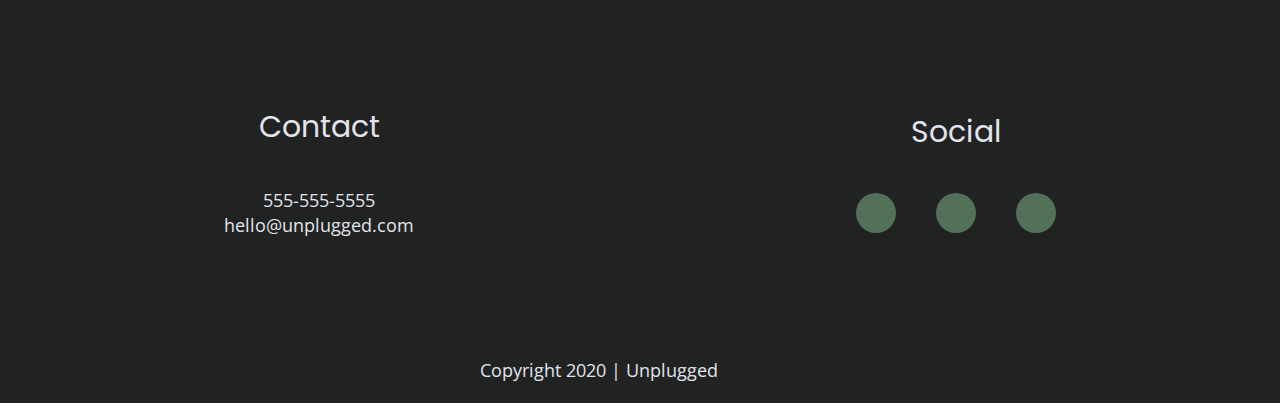
==== commit bfbf86ca: "Changed header nav buttons on FAQ and about page" ====
--- a/about/index.html
+++ b/about/index.html
@@ -42,7 +42,7 @@
       <div class="header-divider"></div>
       <nav>
         <ul>
-          <li><a href="../index.html" target="_blank">Home</a></li>
+          <li><a href="index.html">About</a></li>
           <li><a href="../faq/index.html" target="_blank">FAQ</a></li>
         </ul>
       </nav>
--- a/css/main.css
+++ b/css/main.css
@@ -122,20 +122,17 @@
 h2 {
   font-family: 'Poppins', sans-serif;
   font-size: 2em;
-  line-height: 1.08em;
 }
 
 h3,
 h4 {
   font-family: 'Poppins', sans-serif;
   font-size: 1.13em;
-  line-height: 0.88em;
   font-weight: normal;
 }
 
 p {
   font-size: 0.88em;
-  line-height: 1.1em;
   color: #e2e3ed;
 }
 
@@ -172,6 +169,12 @@
   padding: 15px 0;
 }
 
+header .header-divider {
+  border-top: .01em solid #3a3a3a;
+  width:100%;
+
+}
+
 header .content-wrapper {
   display: flex;
   justify-content: center;
@@ -187,6 +190,7 @@
 .header-divider {
   width: 100%;
   height: 1px;
+  margin-top: 15px;
 }
 
 header nav {
@@ -254,14 +258,15 @@
   justify-content: center;
   flex-flow: row wrap;
   background: url(../img/hero-img.jpg)no-repeat center #527158;
-  background-size: cover;
-  min-height: 500px;
+  min-height: 640px;
 }
 
 .hero-area h1 {
   text-align: left;
   font-family: 'Poppins', sans-serif;
   font-weight: normal;
+  padding-right: 42px;
+  margin: 0px;
 }
 
 /* Aside */
@@ -273,6 +278,11 @@
   background-color: #527158;
 }
 
+aside .content-wrapper{
+  margin-bottom:50px;
+  margin-top: 27px;
+}
+
 /* Features */
 .features {
   display: flex;
@@ -283,10 +293,10 @@
 }
 
 .features h2{
-  margin-bottom: 60px;
   font-family: 'Poppins', sans-serif;
   font-weight: normal;
   text-align: left;
+  padding-right: 35px;
 }
 
 .features i {
@@ -299,7 +309,7 @@
 
 .features article {
   width: 85%;
-  margin: 48px 0;
+  margin: 0;
 }
 
 .features .features-item {
@@ -310,7 +320,7 @@
 }
 
 .features p {
-  margin: 50px;
+  margin: 50px 54px;
   text-align: center;
 }
 
@@ -327,6 +337,7 @@
   font-family: 'Poppins', sans-serif;
   font-weight: normal;
   text-align: left;
+  margin-right: 50px;
 }
 
 .reviews h3 {
@@ -348,7 +359,7 @@
 }
 
 .mission h2{
-  margin: 50px 0;
+  margin: 50px 16px 0 0;
   font-weight: normal;
   line-height: 1.2em;
   text-align: left;
@@ -382,7 +393,7 @@
 .contact-section h2{
   text-align: left;
   font-weight: normal;
-  line-height: 1.3em;
+  margin-top: 0px;
 }
 
 .contact-section p{
@@ -400,6 +411,15 @@
 
 .faq h2 {
   font-weight: normal;
+  margin-top: 0px;
+}
+
+.faq h4 {
+  margin-right: 40px;
+}
+
+.faq p {
+  margin-right:20px;
 }
 
 .faq .content-wrapper{
@@ -408,6 +428,10 @@
   align-items: center;
   flex-flow: row wrap;
   margin: 50px 0;
+}
+
+.faq-content {
+  margin-bottom: 50px;
 }
 
 aside .form {
@@ -559,17 +583,21 @@
 
 /* Hero Area */
 
+.hero-area {
+  background-size: cover;
+}
+
 /* Aside */
   aside .content-wrapper {
     margin: 50px 0;
     display: flex;
-    justify-content: center;
+    justify-content: space-between;
     flex-flow: row wrap;
   }
 
   aside .content-wrapper .form-description,
   aside .content-wrapper .form {
-      width: 37%;
+      width: 45%;
       margin: 0;
   }
 
@@ -584,26 +612,47 @@
   }
 
   .features .features-item-description {
-    width: 26%;
-  }
-
+    width: 68%;
+  }
+
+  .features p {
+    margin: 15px;
+  }
+
+  .features h2 {
+    margin: 0px;
+  }
 /* Reviews */
   .reviews article {
     display: flex;
-    justify-content: center;
-  }
-
+    justify-content: space-between;
+  }
+
+  .reviews article figure,
   .reviews article div {
-    width:41%;
-  }
+    width: 49%;
+  }
+
+  .reviews h2 {
+    margin: 0 50px 40px 0;
+    width: 70%;
+  }
+
   .reviews h3 {
-    width:60%;
+    width:75%;
+    margin:0px;
   }
 /* About */
   .mission-content {
     display: flex;
     justify-content: space-between;
     align-items: center;
+    width: 96%;
+    margin-bottom: 90px;
+  }
+
+  .mission h2{
+    width: 88%;
   }
 
   .mission-content p {
@@ -633,7 +682,7 @@
 .contact-content {
     display:flex;
     justify-content:space-between;
-    align-items: center;
+    align-items: flex-start;
   }
 
 /* FAQ */
@@ -642,11 +691,16 @@
   }
 
 .faq-content {
-    flex-basis: 40%;
+    flex-basis: 45%;
   }
 
 .faq h2 {
     width: 100%;
+  }
+
+  .faq h4, .faq p {
+    font-size: .87em;
+    line-height: 1.12em;
   }
 
 
@@ -682,6 +736,14 @@
     max-width: 960px;
   }
 
+  h3, h4 {
+    font-size: 1.87em;
+  }
+
+  p {
+    font-size: 1.12em;
+  }
+
 /*header*/
   header nav {
     width: 11%;
@@ -694,37 +756,50 @@
 
 /*aside*/
   aside .content-wrapper{
-    justify-content: space-between;
+    justify-content: space-around;
   }
 
   aside .content-wrapper .form-description,
   aside .content-wrapper .form {
-    width: 26%;
+    width: 30%;
+  }
+
+  .form-description p {
+    font-size: 1.12em;
   }
 /*Features*/
   .features h2 {
     width: 70%;
   }
 
-  .features article{
-    flex-basis: 200px;
+  .features .features-item-description {
+    width: 62%;
   }
 
 /* Reviews */
   .reviews article {
     display: flex;
-    justify-content: center;
+    justify-content: space-around;
     flex-flow: row wrap;
     flex-basis: 415px;
   }
 
-    .reviews article div {
-      width:41%;
-    }
+  .reviews article div {
+    width:41%;
+  }
+
+  .reviews h2 {
+    padding-bottom: 40px;
+  }
 /*about page*/
   .mission h2,
-  .contact-section .content-wrapper {
-    width: 80%;
+  .contact-section .content-wrapper h2 {
+    width: 95%;
+    font-size: 3em;
+  }
+
+  .contact-content h4{
+    font-size: 1.9em;
   }
 
   .map figure {
@@ -748,13 +823,18 @@
   }
 
 /*FAQ Page*/
-.faq h2 {
-  width:100%;
-}
-
-.faq-content {
-  flex-basis:435px;
-}
+  .faq h2 {
+    width:100%;
+    font-size: 3em;
+  }
+
+  .faq h4, .faq p {
+    font-size: 1.12em;
+  }
+
+  .faq-content {
+    flex-basis:435px;
+  }
 
 
 
